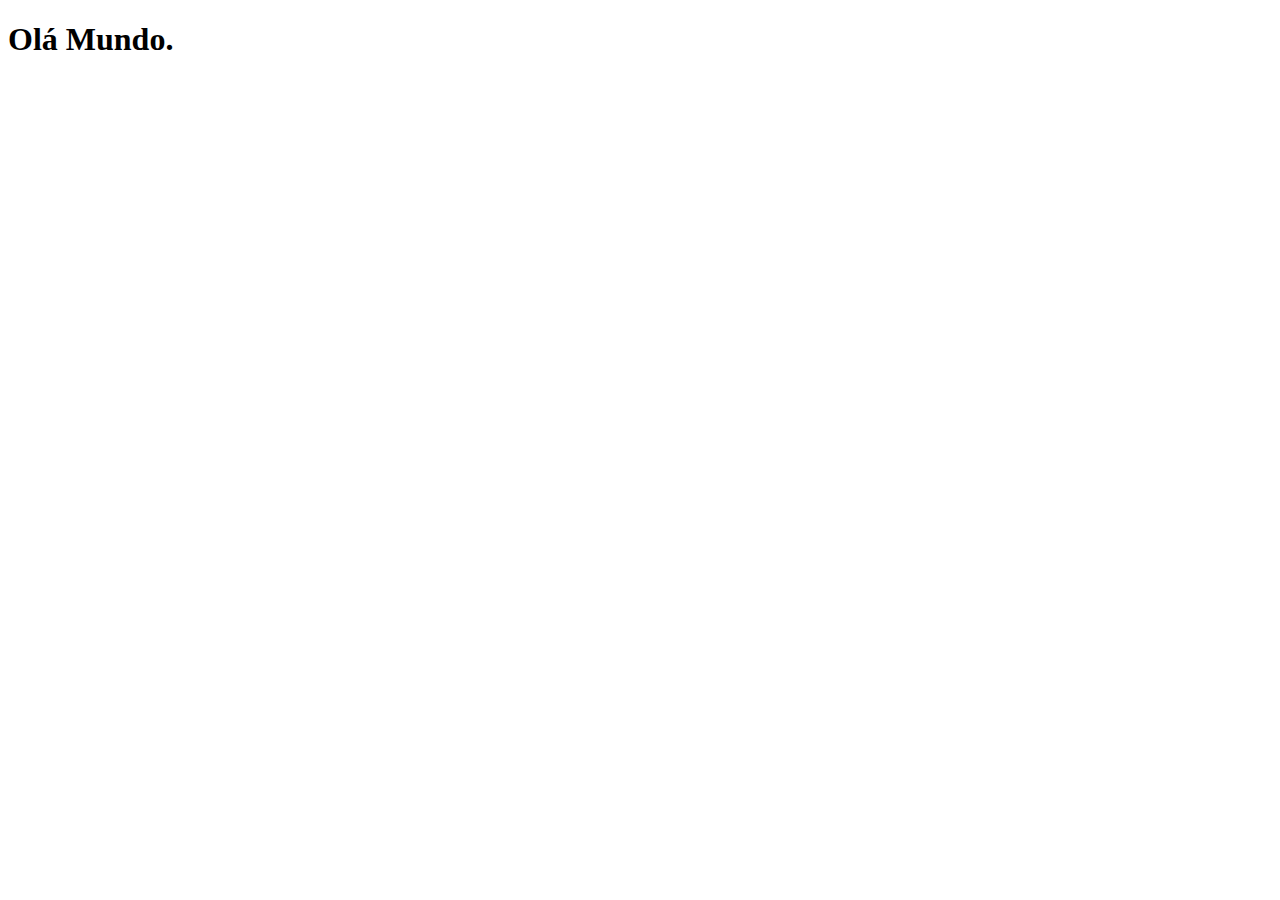
==== index.html @ f32abf07 "criei o index" ====
<!DOCTYPE html>
<html lang="pt-br">
<head>
    <meta charset="UTF-8">
    <meta http-equiv="X-UA-Compatible" content="IE=edge">
    <meta name="viewport" content="width=device-width, initial-scale=1.0">
    <link rel="shortcut icon" href="favicon.ico" type="image/x-icon">
    <title>Projetos Redes Sociais</title>
</head>
<body>
    <h1>Olá Mundo.</h1>
</body>
</html>
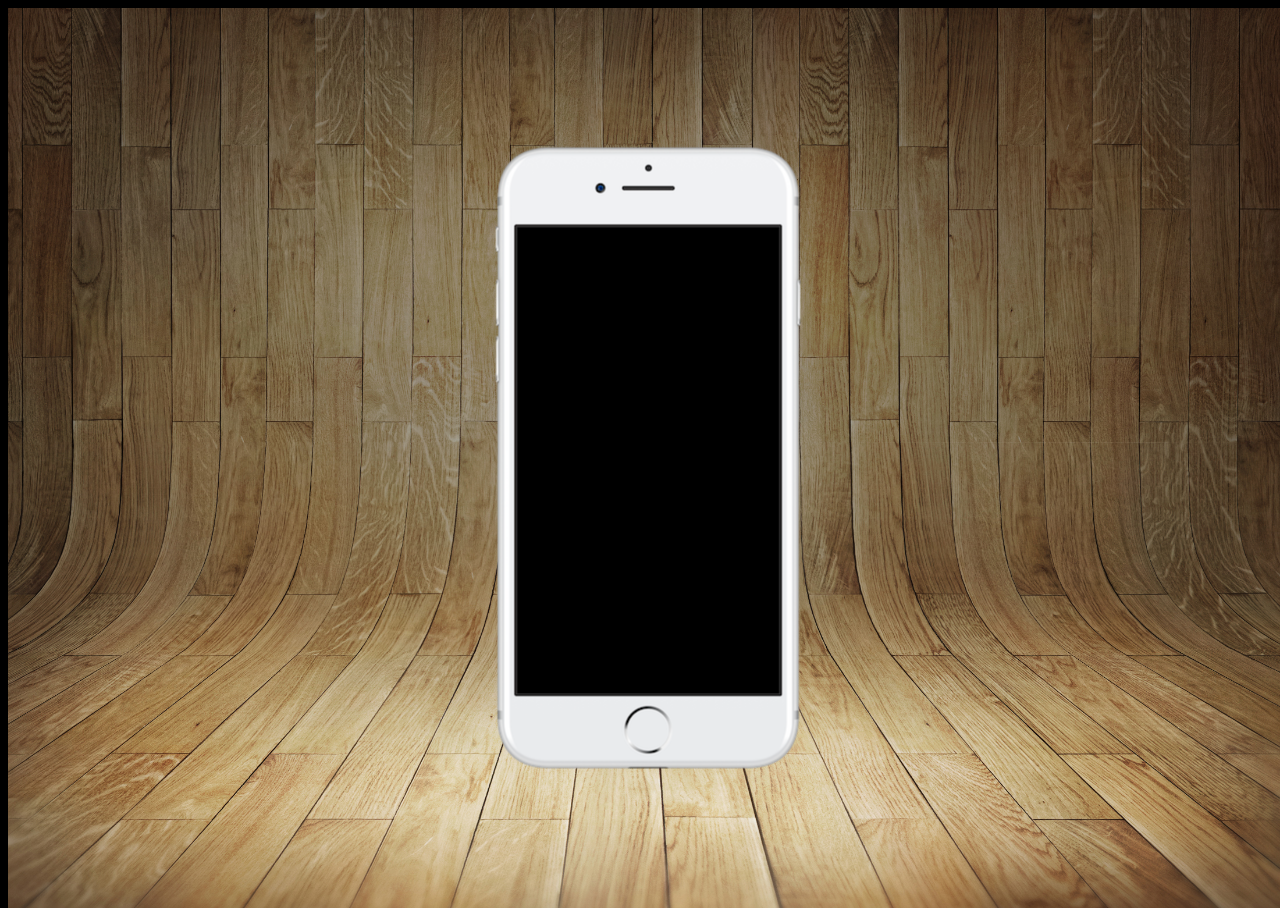
==== commit c95bed73: "atualização" ====
--- a/index.html
+++ b/index.html
@@ -5,9 +5,17 @@
     <meta http-equiv="X-UA-Compatible" content="IE=edge">
     <meta name="viewport" content="width=device-width, initial-scale=1.0">
     <link rel="shortcut icon" href="favicon.ico" type="image/x-icon">
+    <link rel="stylesheet" href="estilos/style.css">
     <title>Projetos Redes Sociais</title>
 </head>
 <body>
-    <h1>Olá Mundo.</h1>
+    <main>
+        <section id="telefone">
+
+        </section>
+        <section id="redes sociais">
+
+        </section>
+    </main>
 </body>
 </html>--- a/estilos/style.css
+++ b/estilos/style.css
@@ -0,0 +1,38 @@
+@charset "UTF-8";
+
+*{
+    margin: opx;
+    padding: 0px;
+    font-family: Arial, Helvetica, sans-serif;
+}
+
+html, body {
+    height: 100vh;
+    width: 100vw;
+    background-color: black;
+}
+
+main {
+    height: 100vh;
+    position: relative;
+    
+}
+
+body {
+    background: url('../imagens/fundo-madeira.jpg') no-repeat top center;
+    background-size: cover;
+    background-attachment: fixed;
+
+}
+
+section#telefone {
+    position: absolute;
+    top: 50%;
+    left: 50%;
+    transform: translate(-50%, -50%);
+    height: 627px;
+    width: 311px;
+    background: url('../imagens/frame-iphone.png')no-repeat;
+
+
+}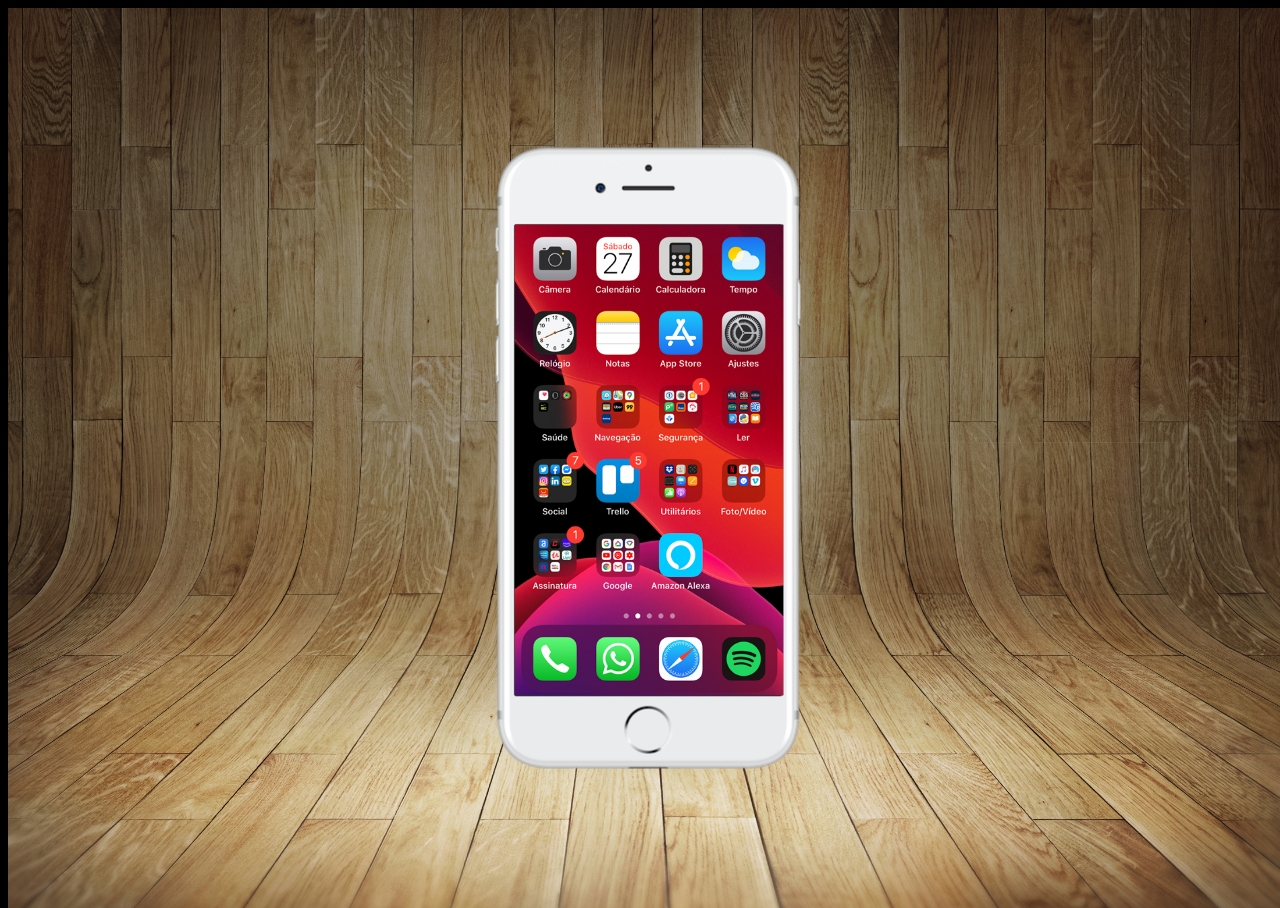
==== commit 865288c8: "criei a tela home" ====
--- a/index.html
+++ b/index.html
@@ -11,6 +11,7 @@
 <body>
     <main>
         <section id="telefone">
+            <iframe src="home.html" name="tela" id="tela" frameborder="0"></iframe>
 
         </section>
         <section id="redes sociais">
--- a/estilos/style.css
+++ b/estilos/style.css
@@ -35,4 +35,12 @@
     background: url('../imagens/frame-iphone.png')no-repeat;
 
 
+}
+
+iframe#tela {
+    position: relative;
+    top: 80px;
+    left: 22px;
+    width: 269px;
+    height: 471px;
 }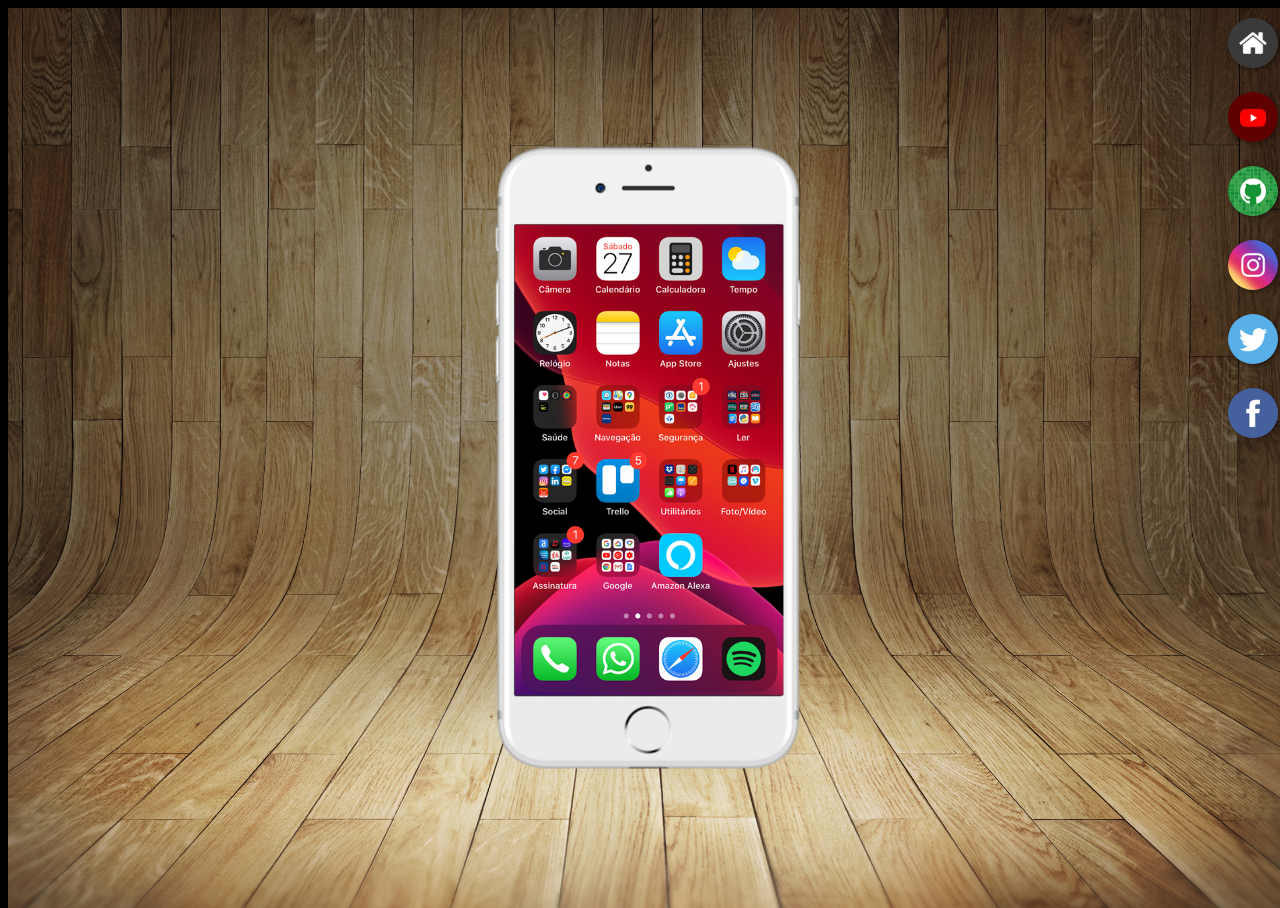
==== commit f38d3444: "atl" ====
--- a/index.html
+++ b/index.html
@@ -11,11 +11,15 @@
 <body>
     <main>
         <section id="telefone">
-            <iframe src="home.html" name="tela" id="tela" frameborder="0"></iframe>
-
+            <iframe src="home.html" name="tela" id="tela" frameborder="0">Seu navegador não é compativel com isso.</iframe>
         </section>
-        <section id="redes sociais">
-
+        <section id="redes-sociais">
+            <a href="#" target="tela"><img src="imagens/logo-home.jpg" alt="home"></a><br>
+            <a href="#" target="tela"><img src="imagens/logo-youtube.jpg" alt="Youtube"></a><br>
+            <a href="#" target="tela"><img src="imagens/logo-github.jpg" alt="Github"></a><br>
+            <a href="#" target="tela"><img src="imagens/logo-instagram.jpg" alt="Instagram"></a><br>
+            <a href="#" target="tela"><img src="imagens/logo-twitter.jpg" alt="Twitter"></a><br>
+            <a href="#" target="tela"><img src="imagens/logo-facebook.jpg" alt="Facebook"></a>
         </section>
     </main>
 </body>
--- a/estilos/style.css
+++ b/estilos/style.css
@@ -43,4 +43,20 @@
     left: 22px;
     width: 269px;
     height: 471px;
+}
+section#redes-sociais {
+    text-align: right;
+}
+section#redes-sociais img {
+    width: 50px;
+    margin: 10px;
+    border-radius: 50%;
+    box-shadow: 2px 2px 5px rgba(0, 0, 0, 0.400);
+    box-sizing: border-box;
+}
+section#redes-sociais img:hover {
+    border: 2px solid rgb(102, 151, 133);
+    transform: translate(-3px, -3px);
+    box-shadow: (5px, 5px, 10px black);
+    transition: transform .3s, border 1s;
 }